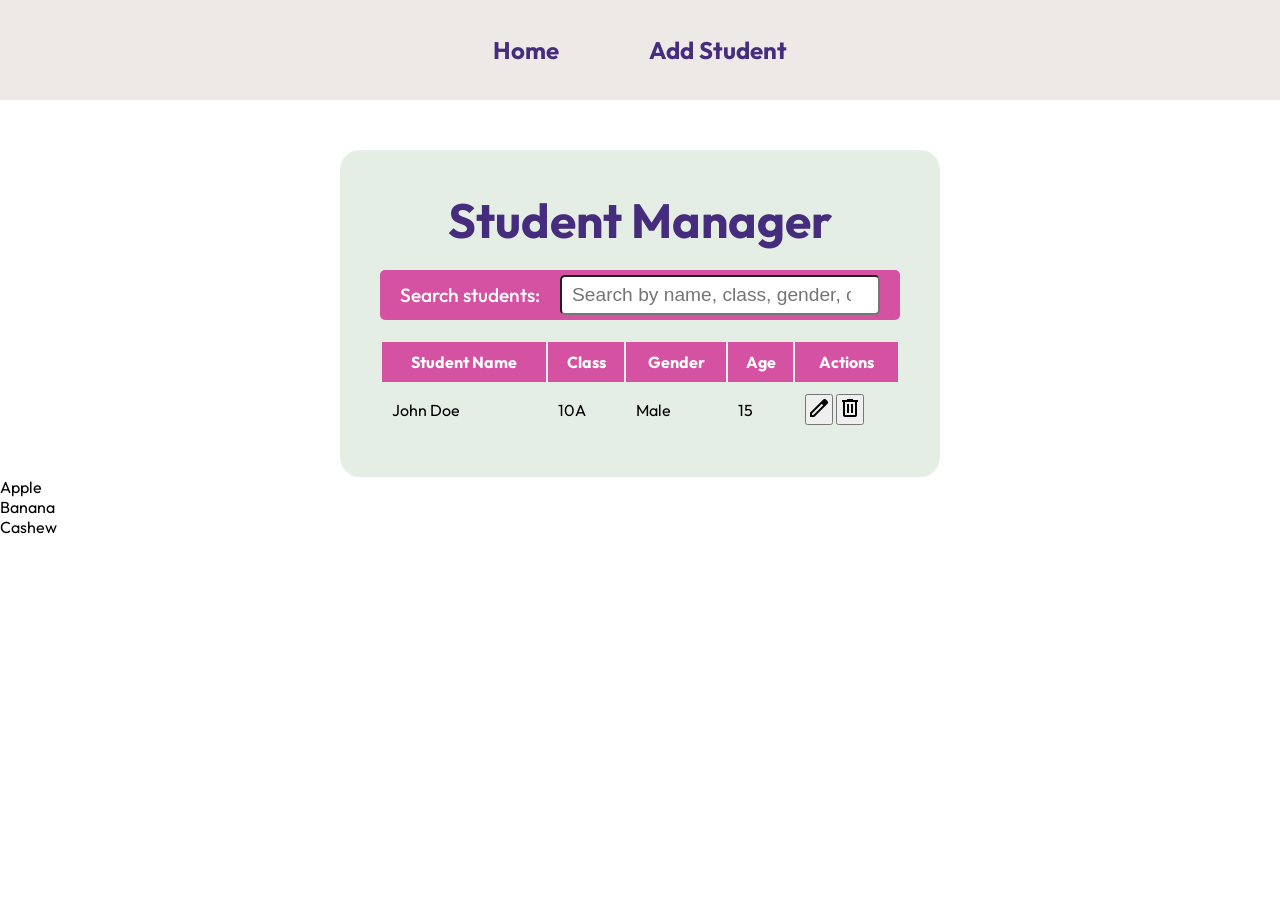
==== index.html @ 33073131 "Explain createElement and innerHTML" ====
<!DOCTYPE html>
<html lang="en">

<head>
    <meta charset="UTF-8">
    <meta name="viewport" content="width=device-width, initial-scale=1.0">
    <title>Student Manager</title>
    <link href="https://fonts.googleapis.com/css2?family=Material+Symbols+Outlined" rel="stylesheet" />
    <link rel="stylesheet" href="styles/common.css" />
    <link rel="stylesheet" href="styles/index.css" />
</head>

<body>
    <nav>
        <a href="index.html">Home</a>
        <a href="add-student.html">Add Student</a>
    </nav>
    <main>
        <h1>Student Manager</h1>
        <div>
            <label for="student-search">Search students:</label>
            <input id="student-search" type="search" placeholder="Search by name, class, gender, or age">
        </div>
        <table>
            <thead>
                <tr>
                    <th>Student Name</th>
                    <th>Class</th>
                    <th>Gender</th>
                    <th>Age</th>
                    <th>Actions</th>
                </tr>
            </thead>
            <tbody>
                <tr>
                    <td>John Doe</td>
                    <td>10A</td>
                    <td>Male</td>
                    <td>15</td>
                    <td>
                        <a href="edit-student.html?name=John%20Doe&class=10A&gender=Male&age=15"><button type="button">
                                <span class="material-symbols-outlined">
                                    edit
                                </span>
                            </button></a>
                        <button type="button">
                            <span class="material-symbols-outlined">
                                delete
                            </span>
                        </button>
                    </td>
                </tr>
            </tbody>
        </table>
    </main>
    <div id="fruits">
    </div>
    <script src="js/index.js"></script>
</body>

</html>
---- styles/common.css ----
@import url('https://fonts.googleapis.com/css2?family=Outfit:wght@100..900&family=Young+Serif&display=swap');

* {
    margin: 0;
    padding: 0;
    box-sizing: border-box;
}

a {
    text-decoration: none;
    color: inherit;
}

body {
    font-family: "Outfit", sans-serif;
}


nav {
    display: flex;
    justify-content: center;
    gap: 50px;
    height: 100px;
    background-color: #EDE9E6;
}

nav a {
    height: 100%;
    padding-inline: 20px;
    display: flex;
    align-items: center;
    font-weight: bold;
    font-size: 1.5rem;
    color: #462C7D;
}

nav a:hover {
    background-color: #D552A3;
    color: white;
}

 main {
    width: 600px;
    background-color: #E5EEE4;
    margin-inline: auto;
    margin-top: 50px;
    padding: 40px;
    border-radius: 20px;
    display: flex;
    flex-direction: column;
    gap: 20px;
 }

  main h1 {
    font-size: 3rem;
    text-align: center;
    color: #462C7D;
 }
---- styles/index.css ----
main > div {
    display: flex;
    gap: 20px;
    background-color: #D552A3;
    height: 50px;
    align-items: center;
    padding-inline: 20px;
    border-radius: 5px;
 }

  main > div > label {
    font-size: 1.2rem;
    color: white;
    font-weight: 500;
  }

 main > div > input {
    flex: 1;
    height: 80%;
    padding-inline: 10px;
    border-radius: 5px;
    font-size: 1.2rem;
    font-weight: 500;
 }

 main table {
    min-width: 100%;
    table-layout: fixed;
 }

 table thead {
    background-color: #D552A3;
    color: white;
    padding: 20px;
    border-radius: 20px;
    overflow: hidden;
 }

 thead tr {
    overflow: hidden;
 }

 th, td {
    padding: 10px;
 }

 tbody tr:nth-child(even) {
  background-color: white;
}
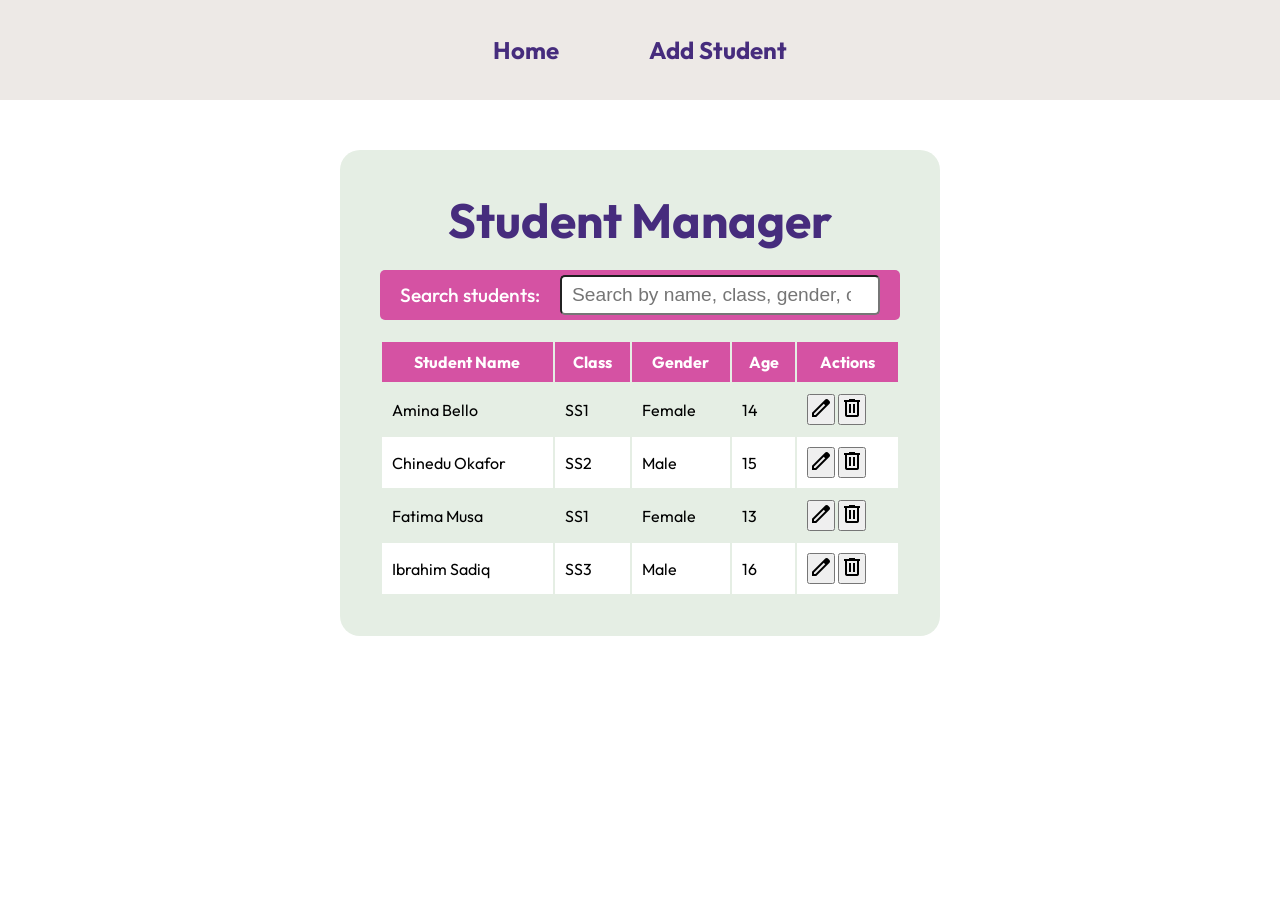
==== commit c206a2a4: "Use creaeElement method" ====
--- a/index.html
+++ b/index.html
@@ -38,7 +38,8 @@
                     <td>Male</td>
                     <td>15</td>
                     <td>
-                        <a href="edit-student.html?name=John%20Doe&class=10A&gender=Male&age=15"><button type="button">
+                        <a href="edit-student.html?name=John%20Doe&class=10A&gender=Male&age=15">
+                            <button type="button">
                                 <span class="material-symbols-outlined">
                                     edit
                                 </span>
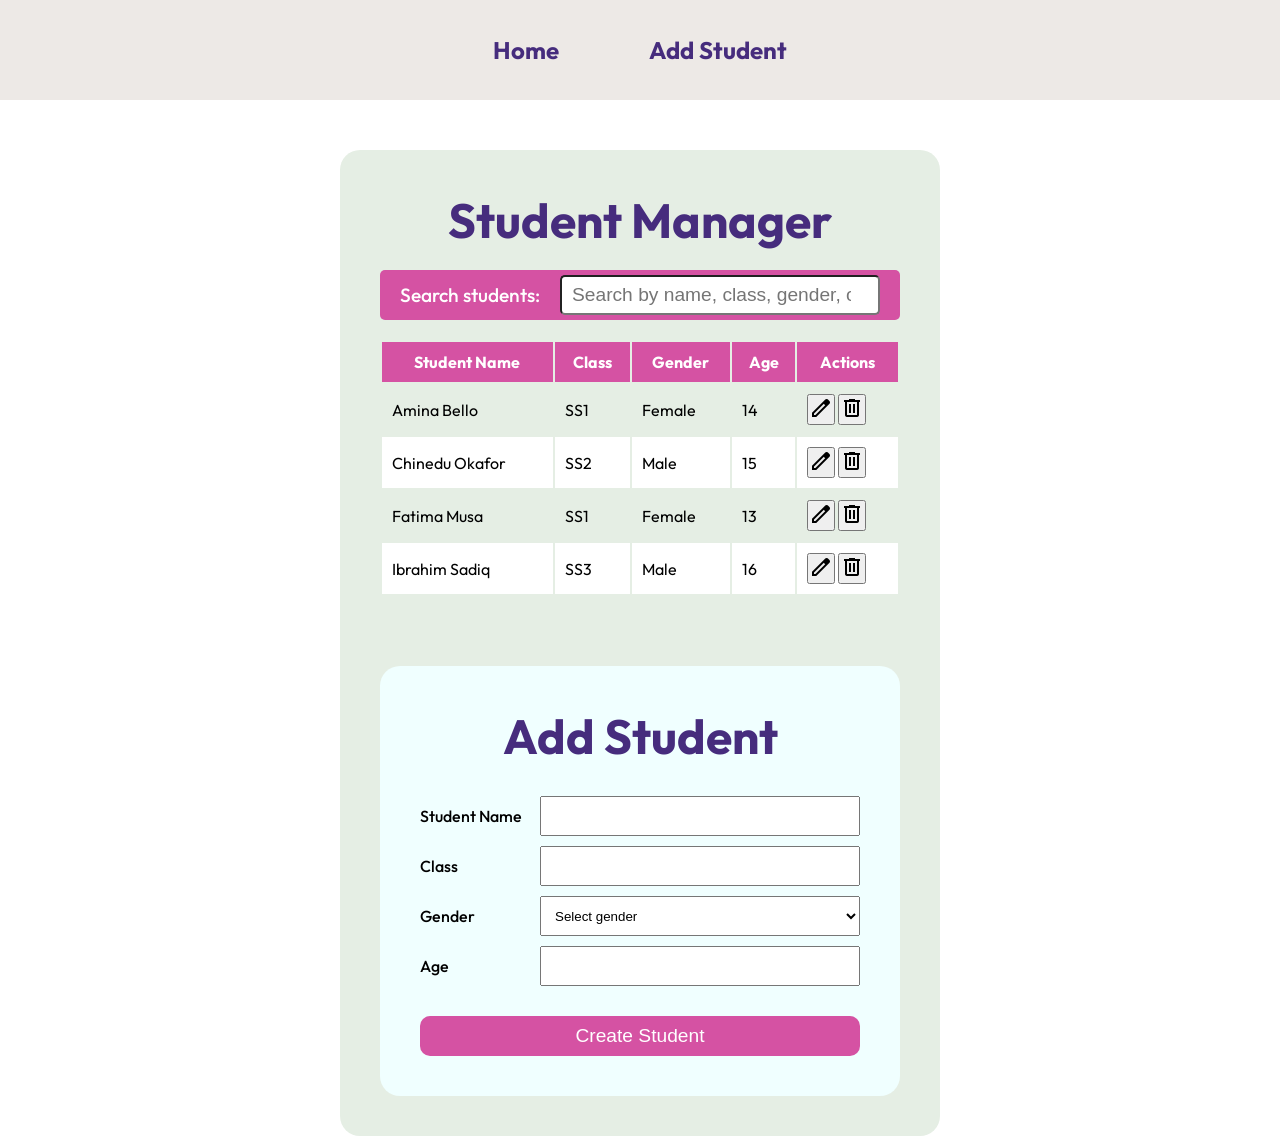
==== commit b07c953e: "Change structure" ====
--- a/index.html
+++ b/index.html
@@ -53,6 +53,32 @@
                 </tr>
             </tbody>
         </table>
+
+        <form>
+            <h1>Add Student</h1>
+            <div>
+                <label for="student-name">Student Name</label>
+                <input id="student-name" name="studentName" type="text">
+            </div>
+            <div>
+                <label for="student-class">Class</label>
+                <input id="student-class" name="studentClass" type="text">
+            </div>
+            <div>
+                <label for="student-gender">Gender</label>
+                <select id="student-gender" name="studentGender">
+                    <option value="">Select gender</option>
+                    <option value="Male">Male</option>
+                    <option value="Female">Female</option>
+                    <option value="Other">Other</option>
+                </select>
+            </div>
+            <div>
+                <label for="student-age">Age</label>
+                <input id="student-age" name="studentAge" type="number" min="1">
+            </div>
+            <button type="submit">Create Student</button>
+        </form>
     </main>
     <div id="fruits">
     </div>
--- a/styles/index.css
+++ b/styles/index.css
@@ -1,52 +1,93 @@
-
-
- main > div {
-    display: flex;
-    gap: 20px;
-    background-color: #D552A3;
-    height: 50px;
-    align-items: center;
-    padding-inline: 20px;
-    border-radius: 5px;
- }
-
-  main > div > label {
-    font-size: 1.2rem;
-    color: white;
-    font-weight: 500;
-  }
-
- main > div > input {
-    flex: 1;
-    height: 80%;
-    padding-inline: 10px;
-    border-radius: 5px;
-    font-size: 1.2rem;
-    font-weight: 500;
- }
-
- main table {
-    min-width: 100%;
-    table-layout: fixed;
- }
-
- table thead {
-    background-color: #D552A3;
-    color: white;
-    padding: 20px;
-    border-radius: 20px;
-    overflow: hidden;
- }
-
- thead tr {
-    overflow: hidden;
- }
-
- th, td {
-    padding: 10px;
- }
-
- tbody tr:nth-child(even) {
-  background-color: white;
+main>div {
+   display: flex;
+   gap: 20px;
+   background-color: #D552A3;
+   height: 50px;
+   align-items: center;
+   padding-inline: 20px;
+   border-radius: 5px;
 }
 
+main>div>label {
+   font-size: 1.2rem;
+   color: white;
+   font-weight: 500;
+}
+
+main>div>input {
+   flex: 1;
+   height: 80%;
+   padding-inline: 10px;
+   border-radius: 5px;
+   font-size: 1.2rem;
+   font-weight: 500;
+}
+
+main table {
+   min-width: 100%;
+   table-layout: fixed;
+}
+
+table thead {
+   background-color: #D552A3;
+   color: white;
+   padding: 20px;
+   border-radius: 20px;
+   overflow: hidden;
+}
+
+thead tr {
+   overflow: hidden;
+}
+
+th,
+td {
+   padding: 10px;
+}
+
+tbody tr:nth-child(even) {
+   background-color: white;
+}
+
+form {
+   margin-top: 50px;
+   border-radius: 20px;
+   display: flex;
+   flex-direction: column;
+   gap: 10px;
+   align-items: stretch;
+   background-color: azure;
+   padding: 40px;
+}
+
+form > h1 {
+   margin-bottom: 20px;
+}
+
+form > div {
+   display: flex;
+   align-items: center;
+}
+
+form > div > label {
+   width: 120px;
+   font-weight: 500;
+}
+
+form > div > input,
+form > div > select {
+   flex: 1;
+   height: 40px;
+   padding-inline: 10px;
+}
+
+form > button {
+   background-color: #D552A3;
+   height: 40px;
+   border: none;
+   border-radius: 10px;
+   color: white;
+   font-size: 1.2rem;
+   font-weight: 500;
+   margin-top: 20px;
+}
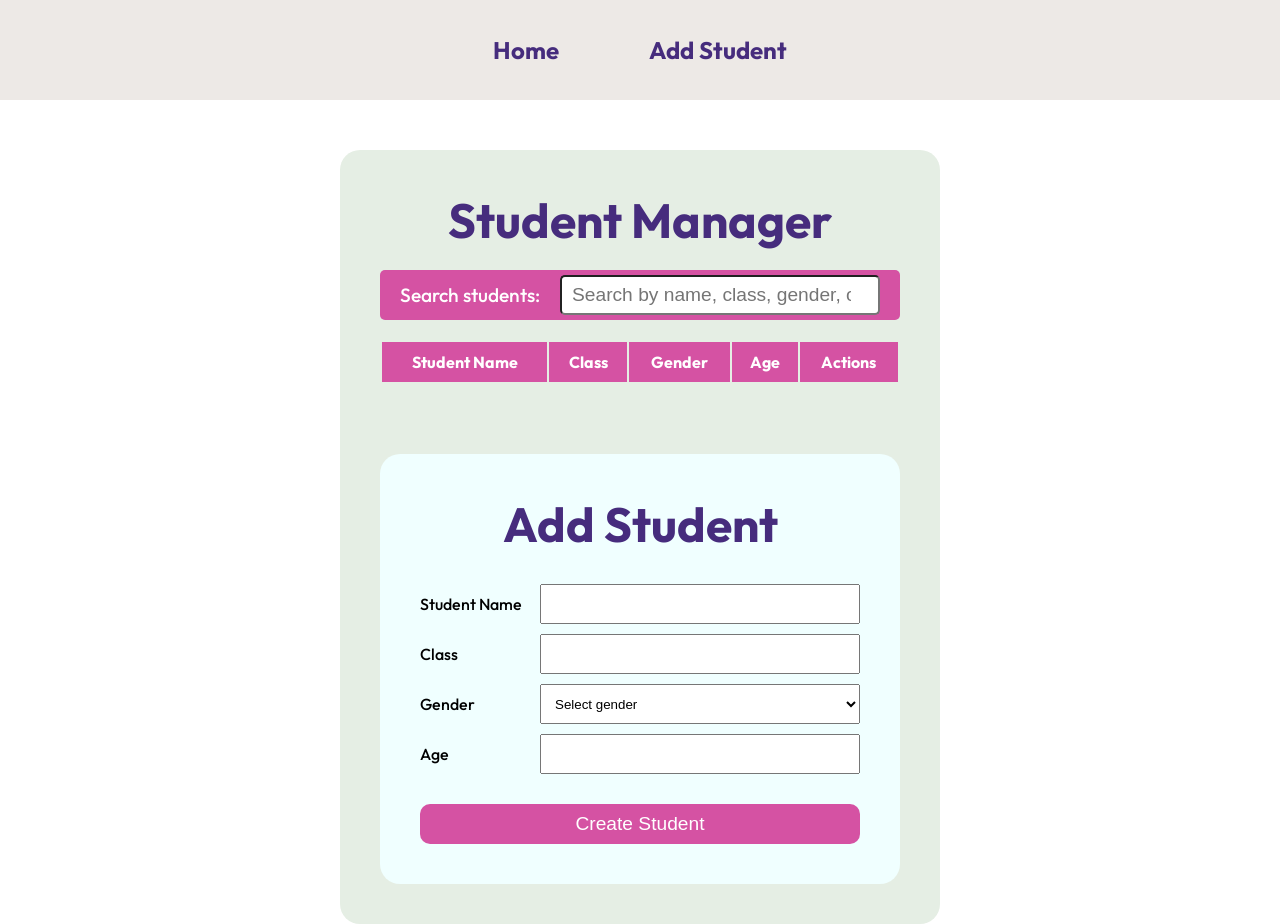
==== commit e4459c43: "Implement delete student" ====
--- a/index.html
+++ b/index.html
@@ -17,7 +17,7 @@
     </nav>
     <main>
         <h1>Student Manager</h1>
-        <div>
+        <div  class="search-box">
             <label for="student-search">Search students:</label>
             <input id="student-search" type="search" placeholder="Search by name, class, gender, or age">
         </div>
@@ -32,25 +32,6 @@
                 </tr>
             </thead>
             <tbody>
-                <tr>
-                    <td>John Doe</td>
-                    <td>10A</td>
-                    <td>Male</td>
-                    <td>15</td>
-                    <td>
-                        <a href="edit-student.html?name=John%20Doe&class=10A&gender=Male&age=15">
-                            <button type="button">
-                                <span class="material-symbols-outlined">
-                                    edit
-                                </span>
-                            </button></a>
-                        <button type="button">
-                            <span class="material-symbols-outlined">
-                                delete
-                            </span>
-                        </button>
-                    </td>
-                </tr>
             </tbody>
         </table>
 
@@ -58,7 +39,7 @@
             <h1>Add Student</h1>
             <div>
                 <label for="student-name">Student Name</label>
-                <input id="student-name" name="studentName" type="text">
+                <input id="student-name" name=""  required type="email">
             </div>
             <div>
                 <label for="student-class">Class</label>
@@ -77,11 +58,10 @@
                 <label for="student-age">Age</label>
                 <input id="student-age" name="studentAge" type="number" min="1">
             </div>
-            <button type="submit">Create Student</button>
+            <button>Create Student</button>
         </form>
     </main>
-    <div id="fruits">
-    </div>
+
     <script src="js/index.js"></script>
 </body>
 
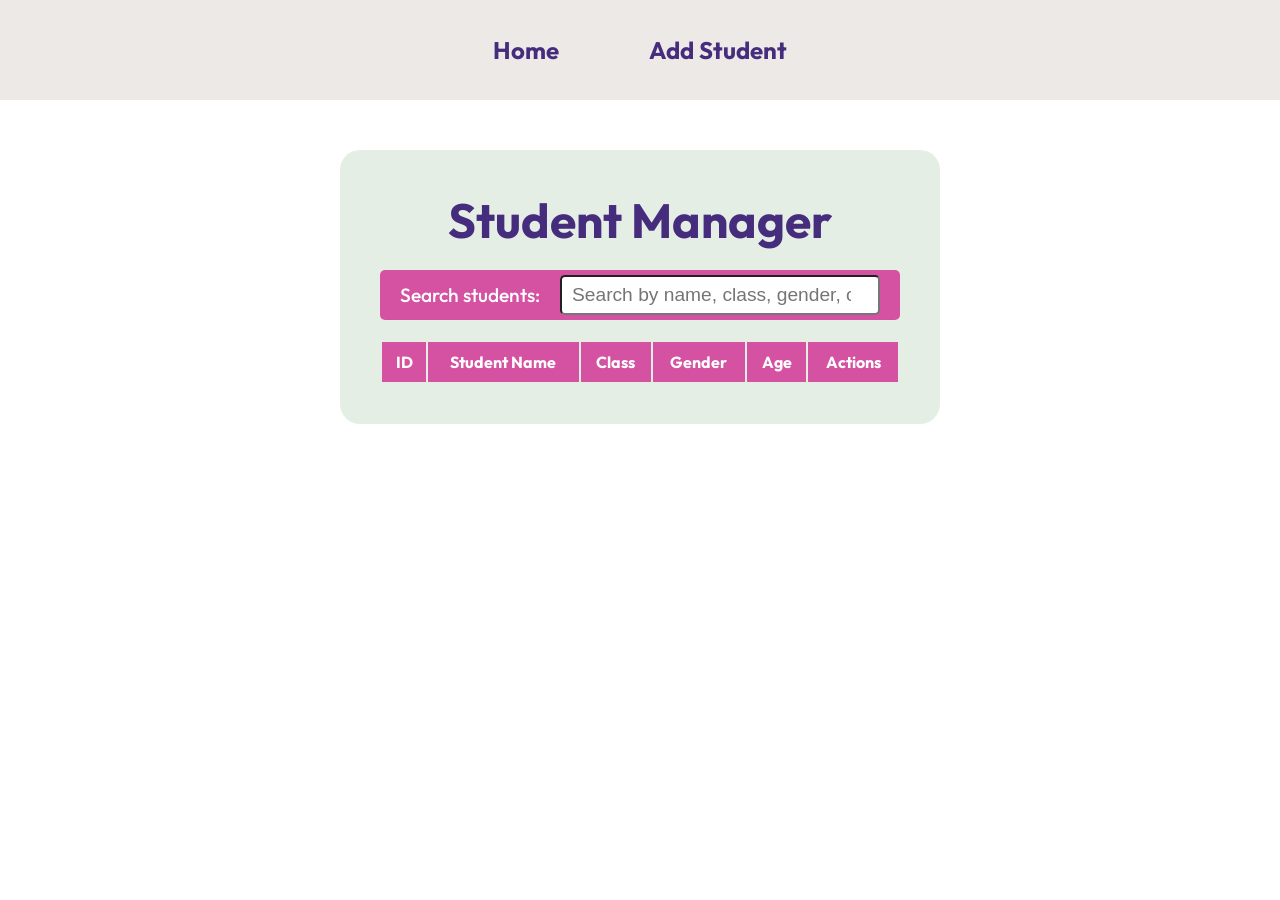
==== commit db1b9b58: "Housekeeping the application" ====
--- a/index.html
+++ b/index.html
@@ -24,6 +24,7 @@
         <table>
             <thead>
                 <tr>
+                    <th>ID</th>
                     <th>Student Name</th>
                     <th>Class</th>
                     <th>Gender</th>
@@ -34,32 +35,6 @@
             <tbody>
             </tbody>
         </table>
-
-        <form>
-            <h1>Add Student</h1>
-            <div>
-                <label for="student-name">Student Name</label>
-                <input id="student-name" name=""  required type="email">
-            </div>
-            <div>
-                <label for="student-class">Class</label>
-                <input id="student-class" name="studentClass" type="text">
-            </div>
-            <div>
-                <label for="student-gender">Gender</label>
-                <select id="student-gender" name="studentGender">
-                    <option value="">Select gender</option>
-                    <option value="Male">Male</option>
-                    <option value="Female">Female</option>
-                    <option value="Other">Other</option>
-                </select>
-            </div>
-            <div>
-                <label for="student-age">Age</label>
-                <input id="student-age" name="studentAge" type="number" min="1">
-            </div>
-            <button>Create Student</button>
-        </form>
     </main>
 
     <script src="js/index.js"></script>
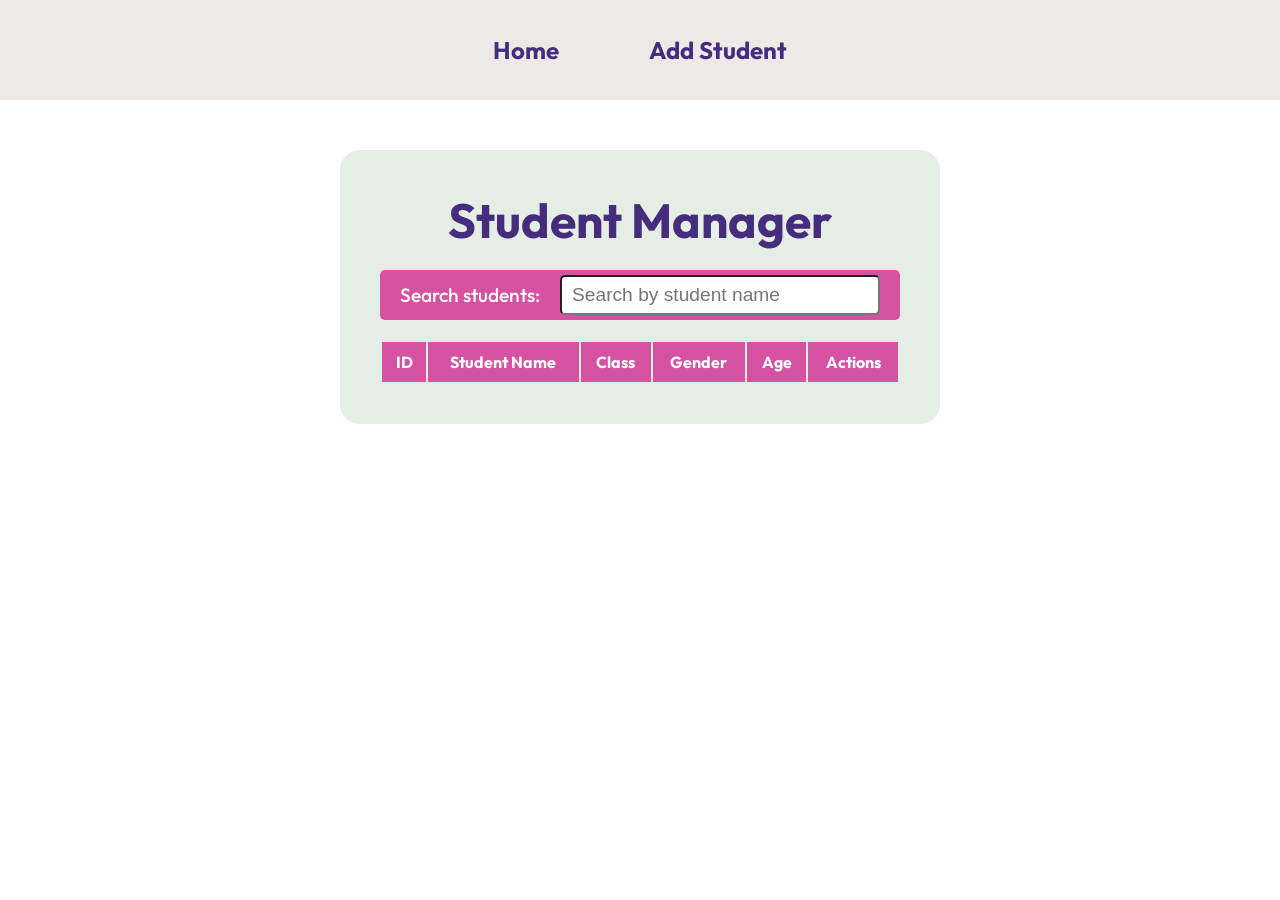
==== commit 6732d2d6: "Implement search students by name feature" ====
--- a/index.html
+++ b/index.html
@@ -19,7 +19,7 @@
         <h1>Student Manager</h1>
         <div  class="search-box">
             <label for="student-search">Search students:</label>
-            <input id="student-search" type="search" placeholder="Search by name, class, gender, or age">
+            <input id="student-search" type="search" placeholder="Search by student name">
         </div>
         <table>
             <thead>
